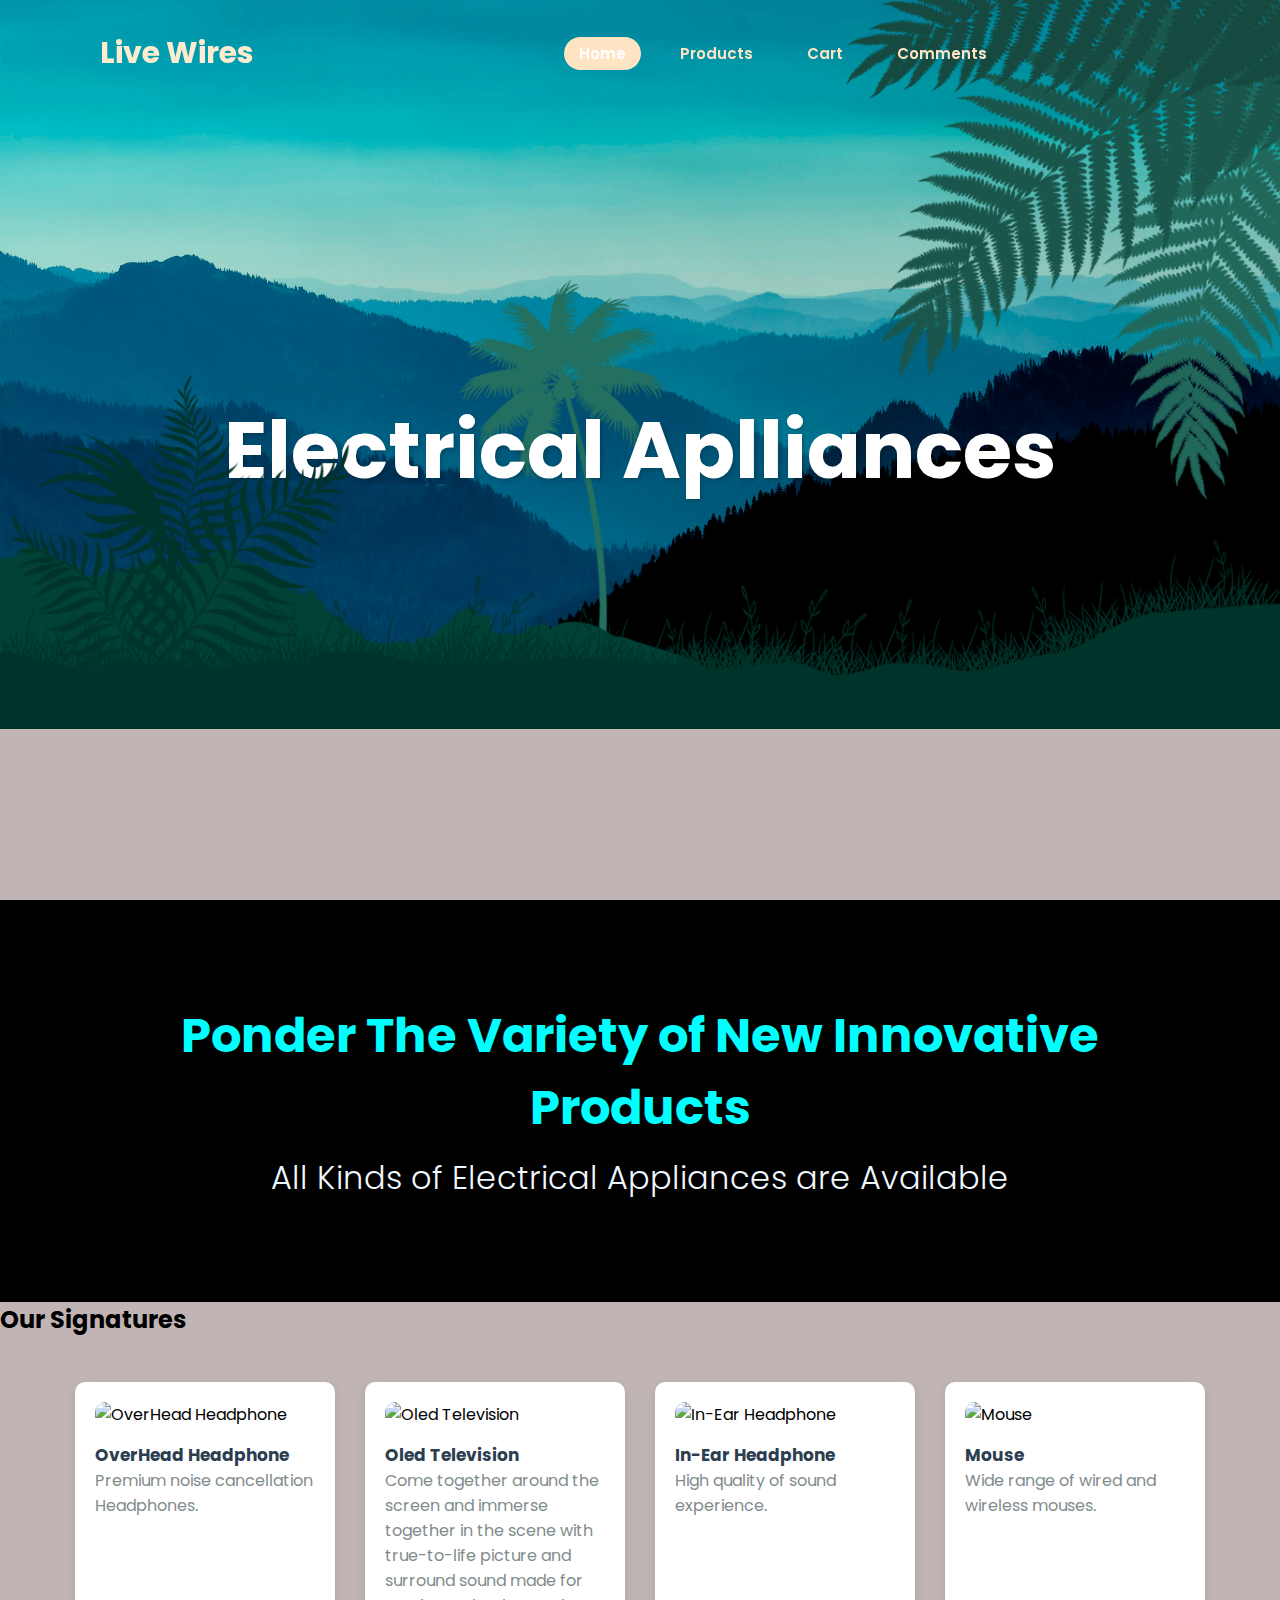
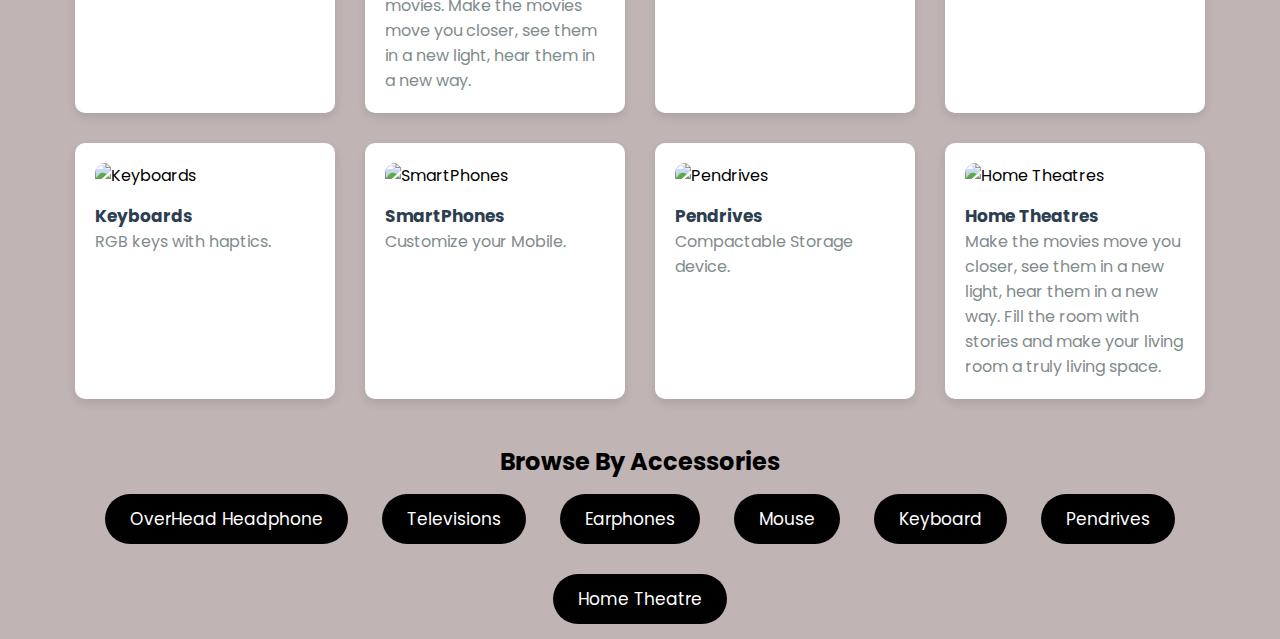
==== index.html @ e1820458 "Update index.html" ====
<!DOCTYPE html>
<head>
    <title>Live Wires</title>
    <link rel="website icon" type="png" href="All Images/L.png" >
    <link rel="stylesheet" href="index.css">
    <link rel="stylesheet" href="index.js">
</head>
<body>
    
    <header class="header" id="header">
        <h2 class="logo">Live Wires</h2>
        <nav class="navigation">
            <a href="#" class="active">Home</a>
            <a href="#">Products</a>
            <a href="#">Cart</a>
            <a href="#">Comments</a>
        </nav>
    </header>

    <section class="title"> 
        
        
        <img src="All Images/imgm1.png" alt="hill2">
        <img src="All Images/imgm2.png" alt="hill3">
        <img src="All Images/imgm3.png" alt="hill4">
        <img src="All Images/imgm4.png" alt="hill5">
        <img src="All Images/tree.png" alt="tree">
        <h2 id="text">Electrical Aplliances</h2>
        <img src="All Images/leaf.png" alt="leaf">
        <img src="All Images/plant.png" alt="plant">
    </section>

    <section class="sec">
        <h2>Ponder The Variety of New Innovative Products</h2>
        <center><p>All Kinds of Electrical Appliances are Available</p></center>

    </section>
    <section id="featured">
        <h2>Our Signatures </h2>
        <div class="product-list" id="product-list">
            <!-- Products will be loaded here -->
        </div>
    </section>

    <section class="categories">
        <h2>Browse By Accessories</h2>
        <div class="category" onclick="filterProducts('OH')">OverHead Headphone</div>
        <div class="category" onclick="filterProducts('Oled')">Televisions</div>
        <div class="category" onclick="filterProducts('IEM')">Earphones</div>
        <div class="category" onclick="filterProducts('Mouse')">Mouse</div>
        <div class="category" onclick="filterProducts('Keyboards')">Keyboard</div>
        <div class="category" onclick="filterProducts('Pendrives')">Pendrives</div>
        <div class="category" onclick="filterProducts('HT')">Home Theatre</div>
    </section>

    <script src="livewire.js"></script>

</body>
</html>
---- index.css ----
@import url('https://fonts.googleapis.com/css2?family=Poppins:wght@300;400;500;600;700;800;900&display=swap');

* {
    margin: 0;
    padding: 0;
    box-sizing: border-box;
    font-family: 'Poppins', sans-serif;
}

body{
    background-color: rgb(192, 180, 180);
    min-height: 100vh;
    /* overflow-x: hidden; */
}
header {
    position: fixed;
    top:0;
    left:0;
    width:100%;
    padding: 30px 100px;
    display: flex;
    justify-content: flex-start;
    align-items: center;
    z-index: 100;
    font-size: 15px ;
}

.logo{
    font-size: 2em;
    color: blanchedalmond;
    pointer-events: none;
    margin-right: 300px;
}
.navigation a {
    text-decoration: none;
    color: bisque;
    padding: 6px 15px;
    border-radius: 20px;
    margin: 0 10px;
    font-weight: 600;
    transition: all 0.5s ease;
}
.navigation a:hover,
.navigation a.active {
    background-color: bisque;
    color: white;
}

.title{
    position: relative;
    display: flex;
    justify-content: center;
    align-items: center;
    height: 100vh;
}

#text{
    
    position: relative;
    font-size: 5em;
    color: rgb(255, 255, 255);
    text-shadow: 2px 2px 4px rgba(0,0,0, .2);
}

.title img{
    position: absolute;
    top:0;
    left:0;
    width: 100%;
    pointer-events: none;
}

.sec{
    position: relative;
    background-color: rgb(0, 0, 0);
    padding: 100px;
    color: aqua;
}

.sec h2{
    font-size: 3em;
    color: aqua;
    text-align: center;
    margin-bottom: 10px;
}

.sec p{
    font-size: 2em;
    color: aliceblue;
    font-weight: 300;
}

.categories {
    margin-top: 30px;
    text-align: center;
}

.category {
    display: inline-block;
    background-color: #000000;
    color: #fff;
    padding: 12px 25px;
    margin: 15px;
    cursor: pointer;
    border-radius: 50px;
    font-size: 17px;
    transition: background-color 0.3s;
}

.category:hover {
    background-color: #9b59b6;
}

.product-list {
    display: flex;
    justify-content: center;
    flex-wrap: wrap;
    margin-top: 30px;
}

.product-item {
    width: 260px;
    margin: 15px;
    background-color: #fff;
    padding: 20px;
    border-radius: 10px;
    box-shadow: 0 4px 10px rgba(0, 0, 0, 0.1);
    transition: transform 0.3s;
}

.product-item:hover {
    transform: translateY(-20px);
}

.product-item:hover> :not(:hover){
    filter:blur(1px);
    opacity:1;
}

.product-item img {
    width: 100%;
    border-radius: 10px;
    height: 150px;
    object-fit: cover;
}

.product-item h3 {
    margin-top: 15px;
    font-size: 17px;
    color: #2c3e50;
}

.product-item p {
    font-size: 1rem;
    color: #7f8c8d;
}

.featured{
    font-size: 20px;
    color: white;
    
}
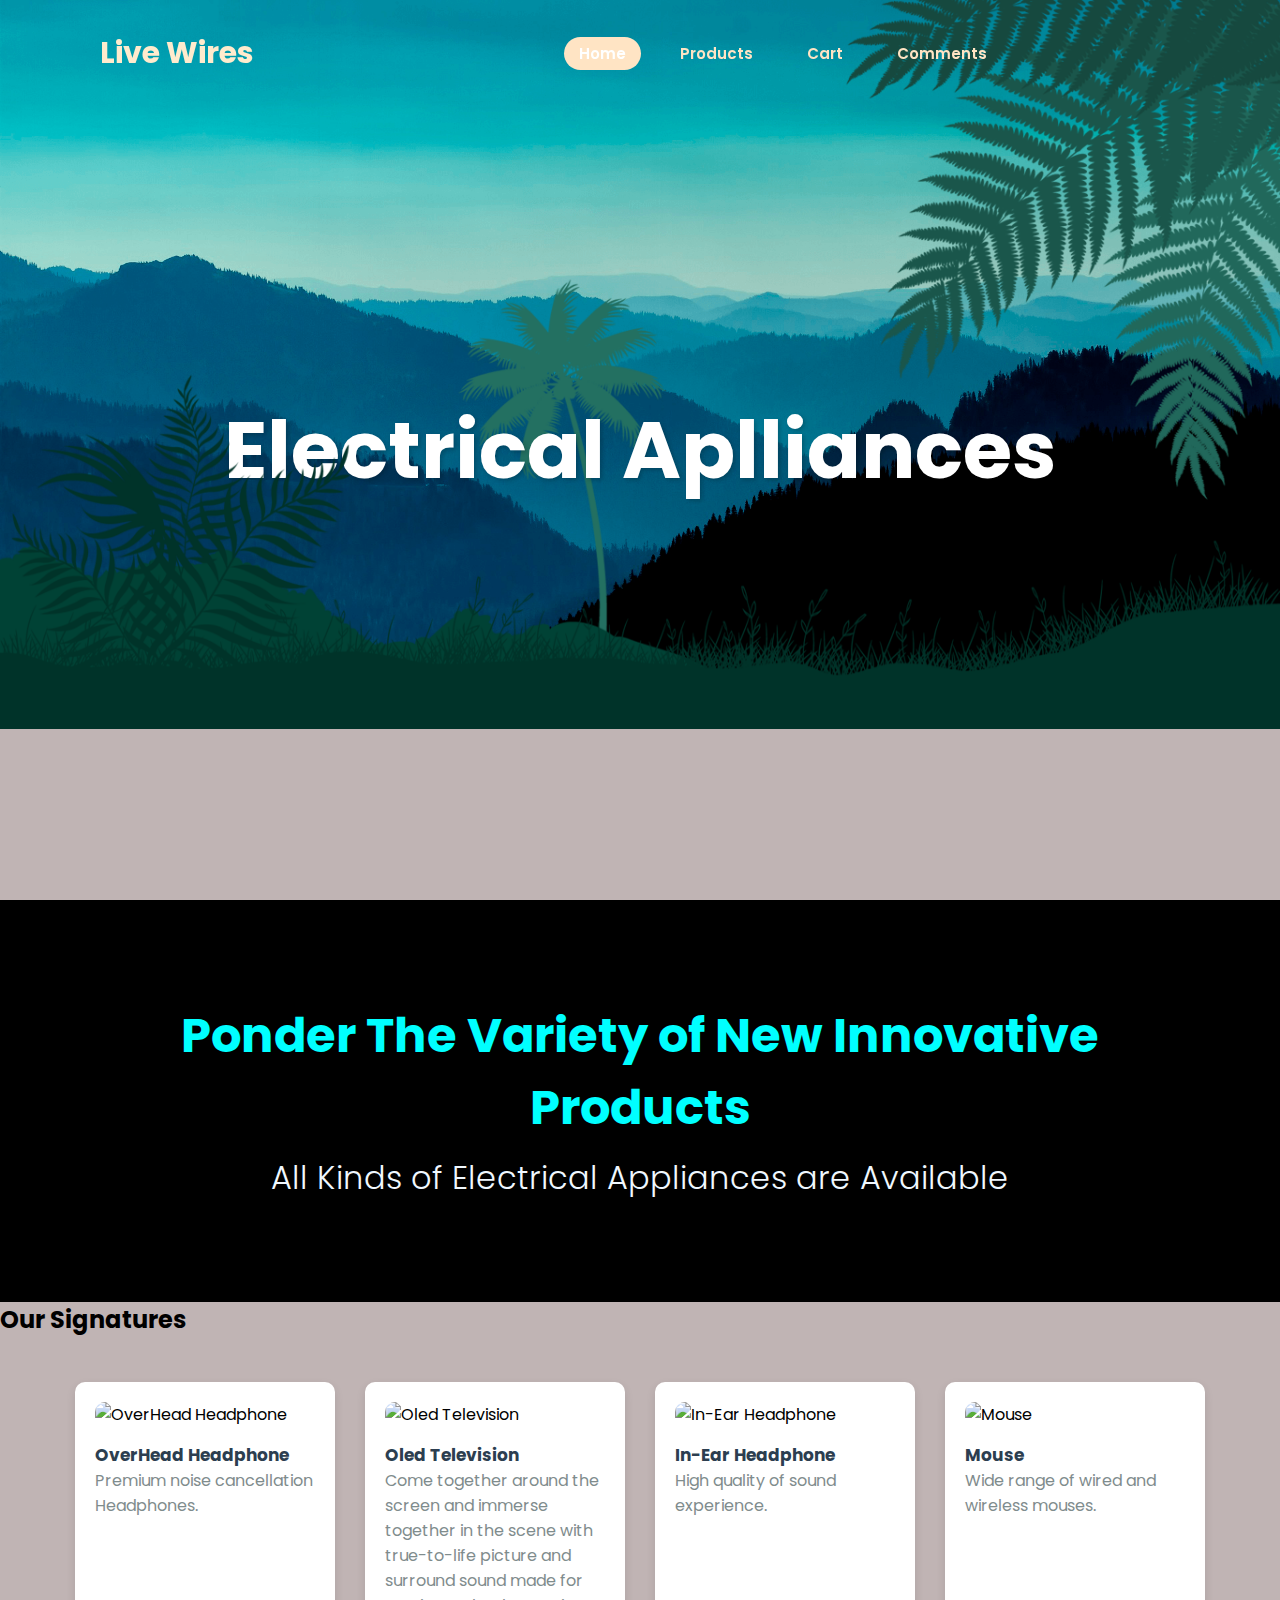
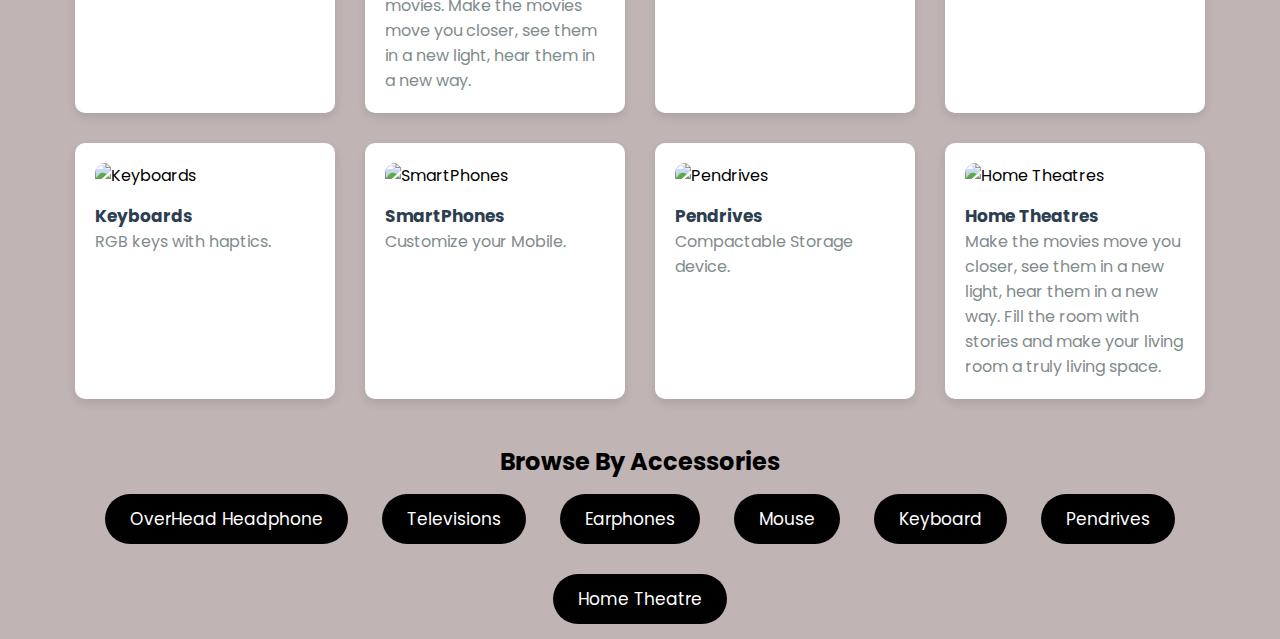
==== commit 61303e0c: "Update index.html" ====
--- a/index.html
+++ b/index.html
@@ -3,7 +3,7 @@
     <title>Live Wires</title>
     <link rel="website icon" type="png" href="All Images/L.png" >
     <link rel="stylesheet" href="index.css">
-    <link rel="stylesheet" href="index.js">
+    <link rel="stylesheet" href="script.js">
 </head>
 <body>
     
@@ -53,7 +53,7 @@
         <div class="category" onclick="filterProducts('HT')">Home Theatre</div>
     </section>
 
-    <script src="livewire.js"></script>
+    <script src="script.js"></script>
 
 </body>
 </html>
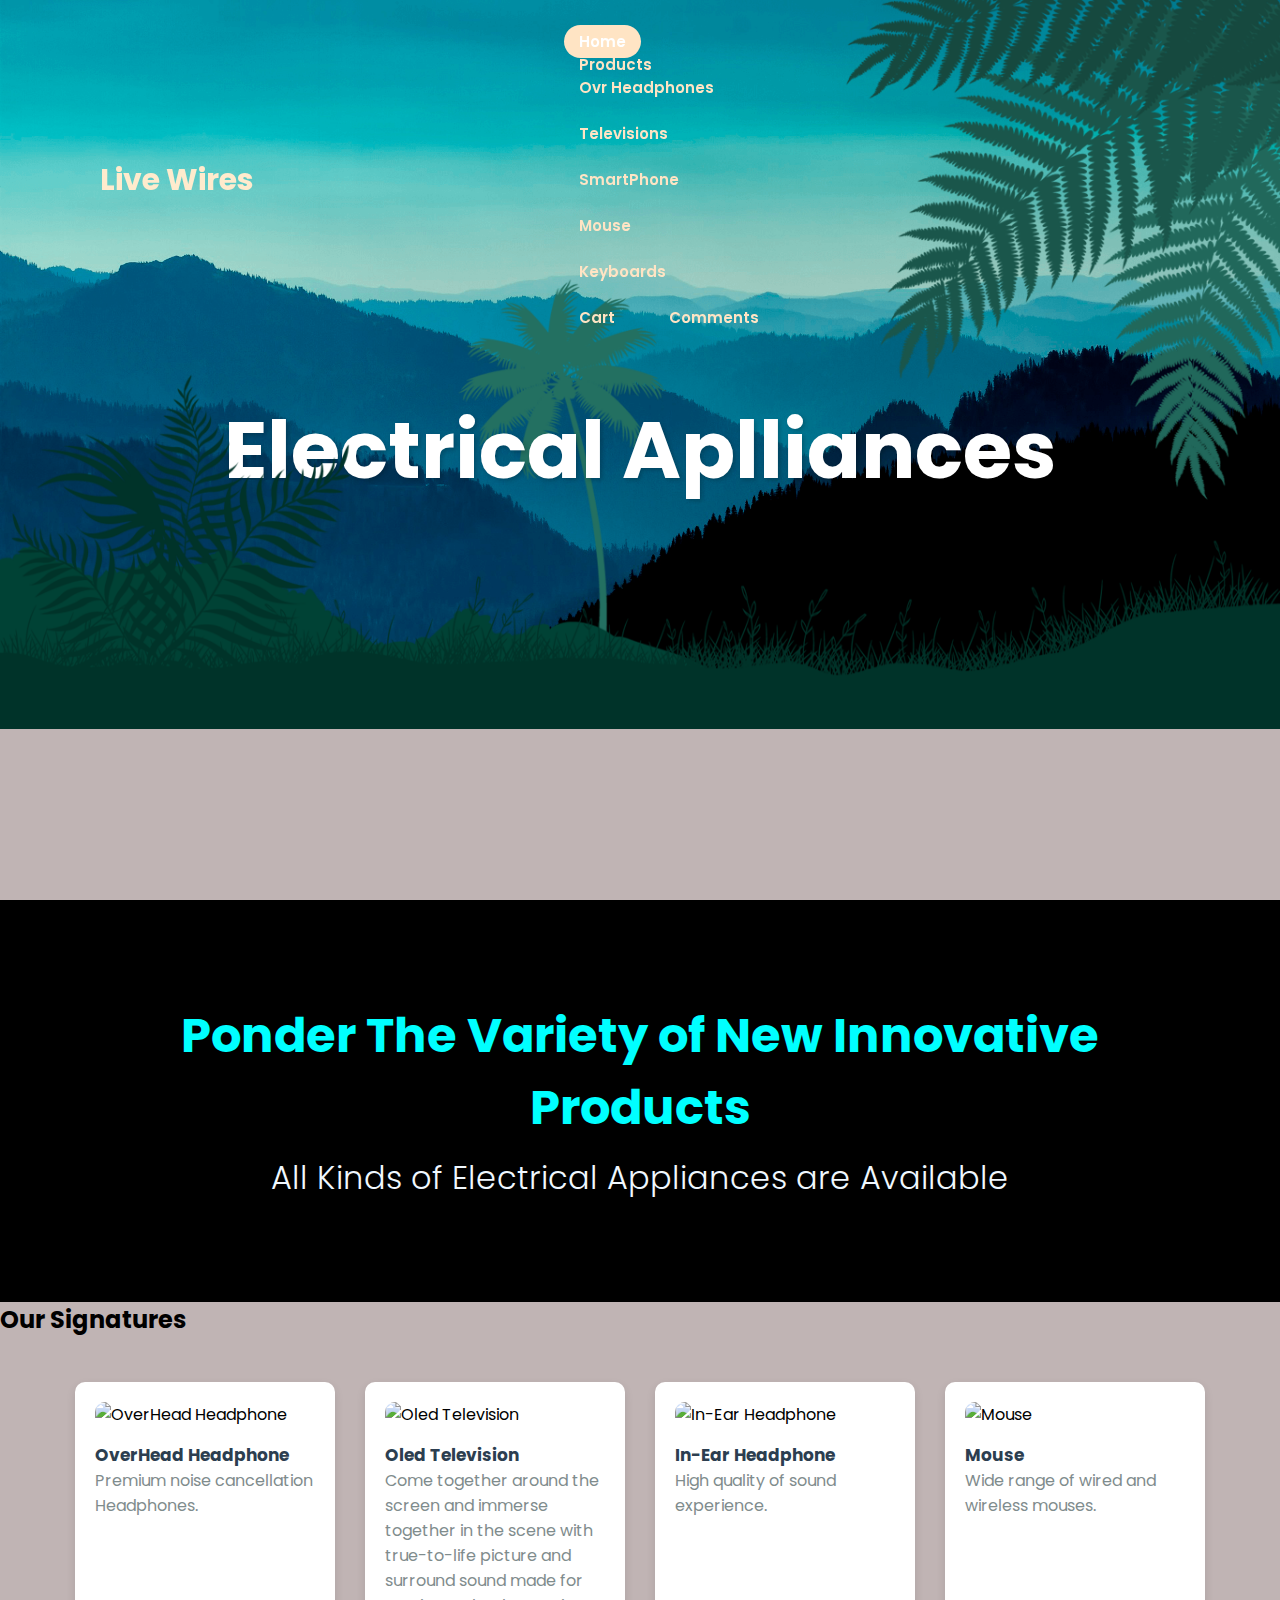
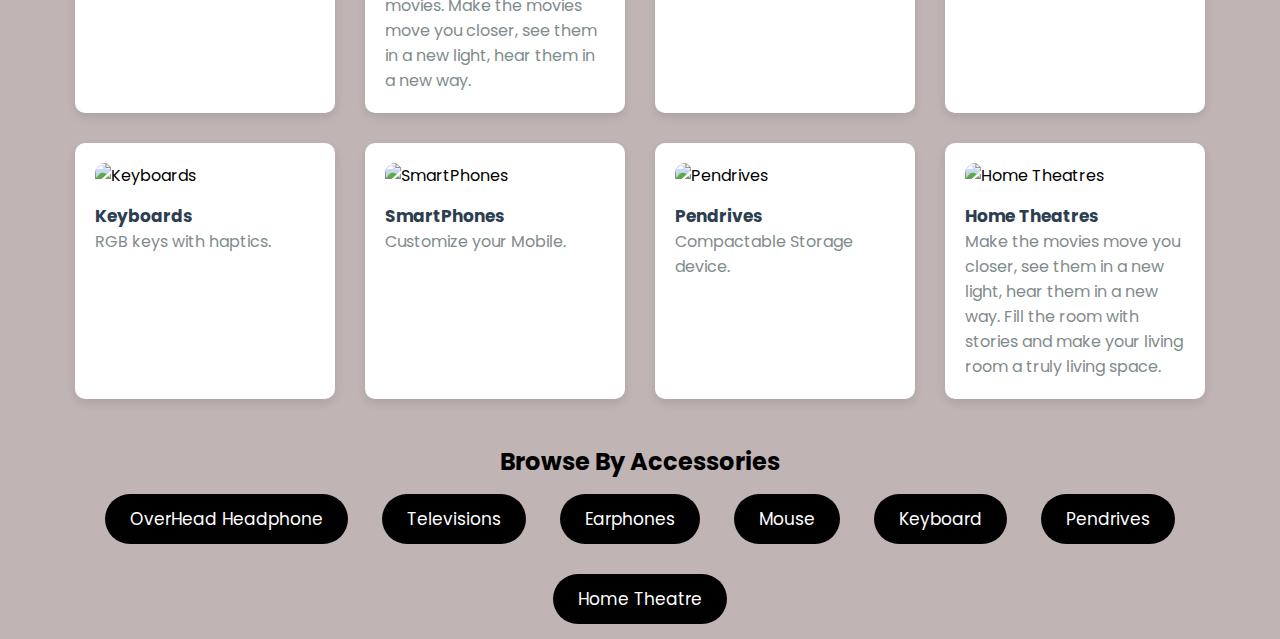
==== commit a0a80ccf: "Update index.html" ====
--- a/index.html
+++ b/index.html
@@ -2,16 +2,31 @@
 <head>
     <title>Live Wires</title>
     <link rel="website icon" type="png" href="All Images/L.png" >
-    <link rel="stylesheet" href="index.css">
-    <link rel="stylesheet" href="script.js">
+    <link rel="stylesheet" href="livewire.css">
+    <link rel="stylesheet" href="livewire.js">
 </head>
 <body>
     
     <header class="header" id="header">
         <h2 class="logo">Live Wires</h2>
         <nav class="navigation">
-            <a href="#" class="active">Home</a>
-            <a href="#">Products</a>
+            <a href="https://harish-0412.github.io/Live-Wires-2.0/" class="active">Home</a>
+            <div class="dropdown-menu">
+                <a href="#" class="dropdown-toggle">Products</a>
+                <div class="dropdown-content">
+                    <a href="OverHead.html">Ovr Headphones</a>
+                    <br><br>
+                    <a href="Television.html">Televisions</a>
+                    <br><br>
+                    <a href="smart.html">SmartPhone</a>
+                    <br><br>
+                    <a href="mouse.html">Mouse</a>
+                    <br><br>
+                    <a href="wireless keyboard.html">Keyboards</a>
+                    <br><br>
+                    
+                </div>
+            </div>
             <a href="#">Cart</a>
             <a href="#">Comments</a>
         </nav>
@@ -38,7 +53,7 @@
     <section id="featured">
         <h2>Our Signatures </h2>
         <div class="product-list" id="product-list">
-            <!-- Products will be loaded here -->
+            
         </div>
     </section>
 
@@ -53,7 +68,7 @@
         <div class="category" onclick="filterProducts('HT')">Home Theatre</div>
     </section>
 
-    <script src="script.js"></script>
+    <script src="livewire.js"></script>
 
 </body>
 </html>
--- a/livewire.css
+++ b/livewire.css
@@ -0,0 +1,165 @@
+@import url('https://fonts.googleapis.com/css2?family=Poppins:wght@300;400;500;600;700;800;900&display=swap');
+
+* {
+    margin: 0;
+    padding: 0;
+    box-sizing: border-box;
+    font-family: 'Poppins', sans-serif;
+}
+
+body{
+    background-color: rgb(192, 180, 180);
+    min-height: 100vh;
+    /* overflow-x: hidden; */
+}
+header {
+    position: fixed;
+    top:0;
+    left:0;
+    width:100%;
+    padding: 30px 100px;
+    display: flex;
+    justify-content: flex-start;
+    align-items: center;
+    z-index: 100;
+    font-size: 15px ;
+}
+
+.logo{
+    font-size: 2em;
+    color: blanchedalmond;
+    pointer-events: none;
+    margin-right: 300px;
+}
+.navigation a {
+    text-decoration: none;
+    color: bisque;
+    padding: 6px 15px;
+    border-radius: 20px;
+    margin: 0 10px;
+    font-weight: 600;
+    transition: all 0.5s ease;
+}
+.navigation a:hover,
+.navigation a.active {
+    background-color: bisque;
+    color: white;
+}
+
+.title{
+    position: relative;
+    display: flex;
+    justify-content: center;
+    align-items: center;
+    height: 100vh;
+}
+
+#text{
+    
+    position: relative;
+    font-size: 5em;
+    color: rgb(255, 255, 255);
+    text-shadow: 2px 2px 4px rgba(0,0,0, .2);
+}
+
+.title img{
+    position: absolute;
+    top:0;
+    left:0;
+    width: 100%;
+    pointer-events: none;
+}
+
+.sec{
+    position: relative;
+    background-color: rgb(0, 0, 0);
+    padding: 100px;
+    color: aqua;
+}
+
+.sec h2{
+    font-size: 3em;
+    color: aqua;
+    text-align: center;
+    margin-bottom: 10px;
+}
+
+.sec p{
+    font-size: 2em;
+    color: aliceblue;
+    font-weight: 300;
+}
+
+.categories {
+    margin-top: 30px;
+    text-align: center;
+}
+
+.category {
+    display: inline-block;
+    background-color: #000000;
+    color: #fff;
+    padding: 12px 25px;
+    margin: 15px;
+    cursor: pointer;
+    border-radius: 50px;
+    font-size: 17px;
+    transition: background-color 0.3s;
+}
+
+.category:hover {
+    background-color: #9b59b6;
+}
+
+.product-list {
+    display: flex;
+    justify-content: center;
+    flex-wrap: wrap;
+    margin-top: 30px;
+}
+
+.product-item {
+    width: 260px;
+    margin: 15px;
+    background-color: #fff;
+    padding: 20px;
+    border-radius: 10px;
+    box-shadow: 0 4px 10px rgba(0, 0, 0, 0.1);
+    transition: transform 0.3s;
+}
+
+.product-item:hover {
+    transform: translateY(-20px);
+}
+
+.product-item:hover> :not(:hover){
+    filter:blur(1px);
+    opacity:1;
+}
+
+.product-item img {
+    width: 100%;
+    border-radius: 10px;
+    height: 150px;
+    object-fit: cover;
+}
+
+.product-item h3 {
+    margin-top: 15px;
+    font-size: 17px;
+    color: #2c3e50;
+}
+
+.product-item p {
+    font-size: 1rem;
+    color: #7f8c8d;
+}
+
+.featured{
+    font-size: 20px;
+    color: white;
+    
+}
+
+ 
+
